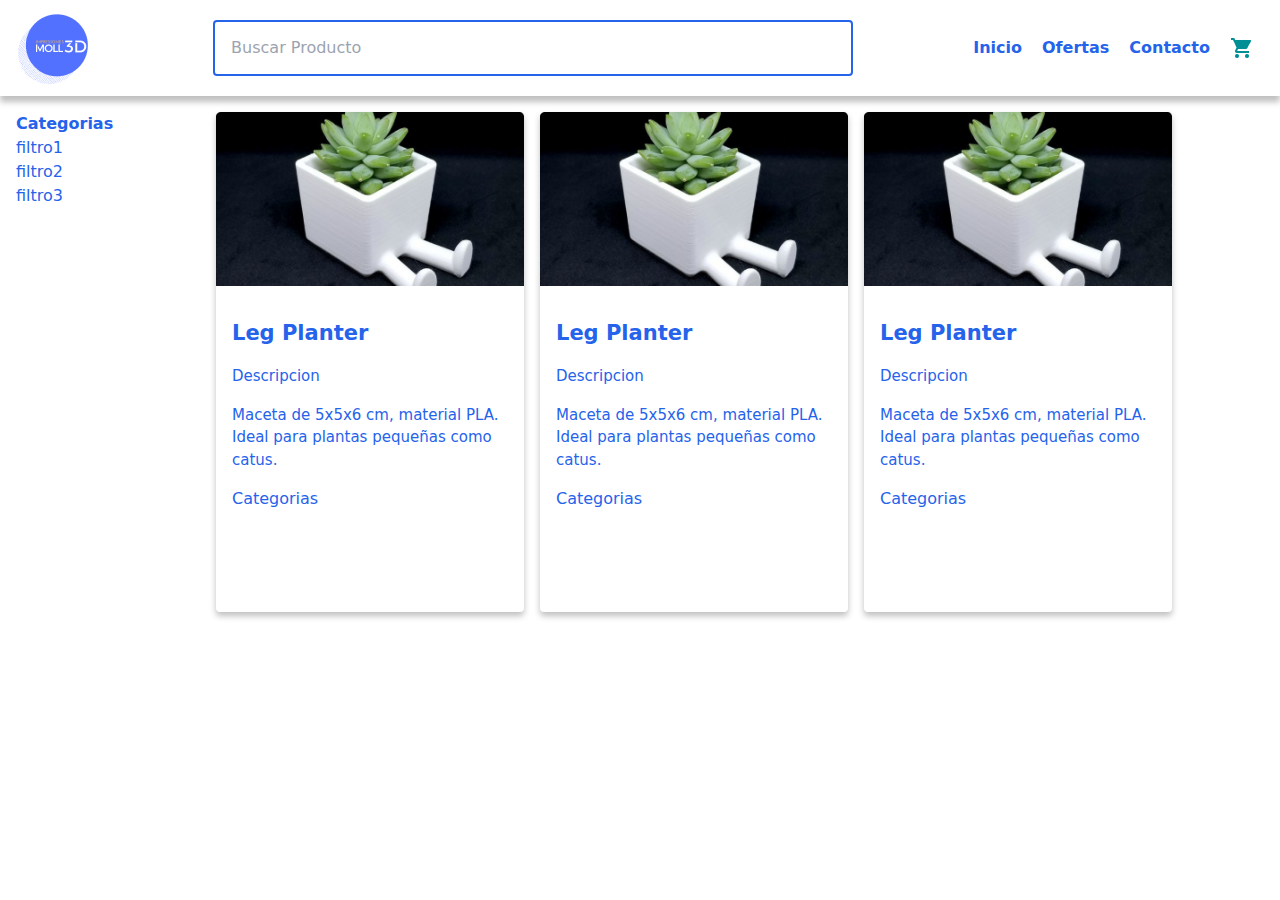
==== index.html @ 06025deb "solo html" ====
<!DOCTYPE html>
<html>

<head>
    <title>Desafío 5</title>
    <meta charset="UTF-8" />
    <meta name="viewport" content="width=device-width, initial-scale=1.0" />
    <link rel="stylesheet" href="styles/tailwind.css">
    <link rel="stylesheet" href="styles/styles.css">
</head>

<body>
    <header class="header">        
        <img class="logo" src="img/logo 1.png" alt="logo">
        <div class="w-2/4">
            <div class="col-start-3 col-span-9">
                <div class="searcher-conteiner">
                    <input class="ml-4 focus:outline-none focus:border-green-500" type="text" name="searcher"
                        id="searcher" placeholder="Buscar Producto">
                </div>
            </div>
        </div>
        <nav class="mr-4">
            <ul>
                <li>
                    Inicio
                </li>
                <li>
                    Ofertas
                </li>
                <li>
                    Contacto
                </li>
                <li>
                    <img src="img/cart.png" alt="carrito">
                </li>
            </ul>
        </nav>
    </header>
    <div class="grid grid-cols-12 mt-4 gap-4">
        <div class="col-start-1 col-span-2 ml-4 flex flex-col">
        <div class="categoria">Categorias</div>
            <div class="filtro">filtro1</div>
            <div class="filtro">filtro2</div>
            <div class="filtro">filtro3</div>
        </div>
            <div class="card-conteiner col-start-3 col-span-3">
                <img src="img/planter1.png" alt="Maceta">
                <p class="title ml-4 mt-8">Leg Planter</p>
                <p class="descripcion ml-4 mt-4">Descripcion</p>
                <p class="descripcion m-4">Maceta de 5x5x6 cm, material PLA. Ideal para plantas pequeñas como catus.</p>
                <p class="filtro ml-4 mt-4">Categorias</p>
            </div>
            <div class="card-conteiner col-start-6 col-span-3">
                <img src="img/planter1.png" alt="Maceta">
                <p class="title ml-4 mt-8">Leg Planter</p>
                <p class="descripcion ml-4 mt-4">Descripcion</p>
                <p class="descripcion m-4">Maceta de 5x5x6 cm, material PLA. Ideal para plantas pequeñas como catus.</p>
                <p class="filtro ml-4 mt-4">Categorias</p>
            </div>
            <div class="card-conteiner col-start-9 col-span-3">
                <img src="img/planter1.png" alt="Maceta">
                <p class="title ml-4 mt-8">Leg Planter</p>
                <p class="descripcion ml-4 mt-4">Descripcion</p>
                <p class="descripcion m-4">Maceta de 5x5x6 cm, material PLA. Ideal para plantas pequeñas como catus.</p>
                <p class="filtro ml-4 mt-4">Categorias</p>
            </div>   
    </div>
    <script type="text/javascript">

    </script>
</body>

</html>
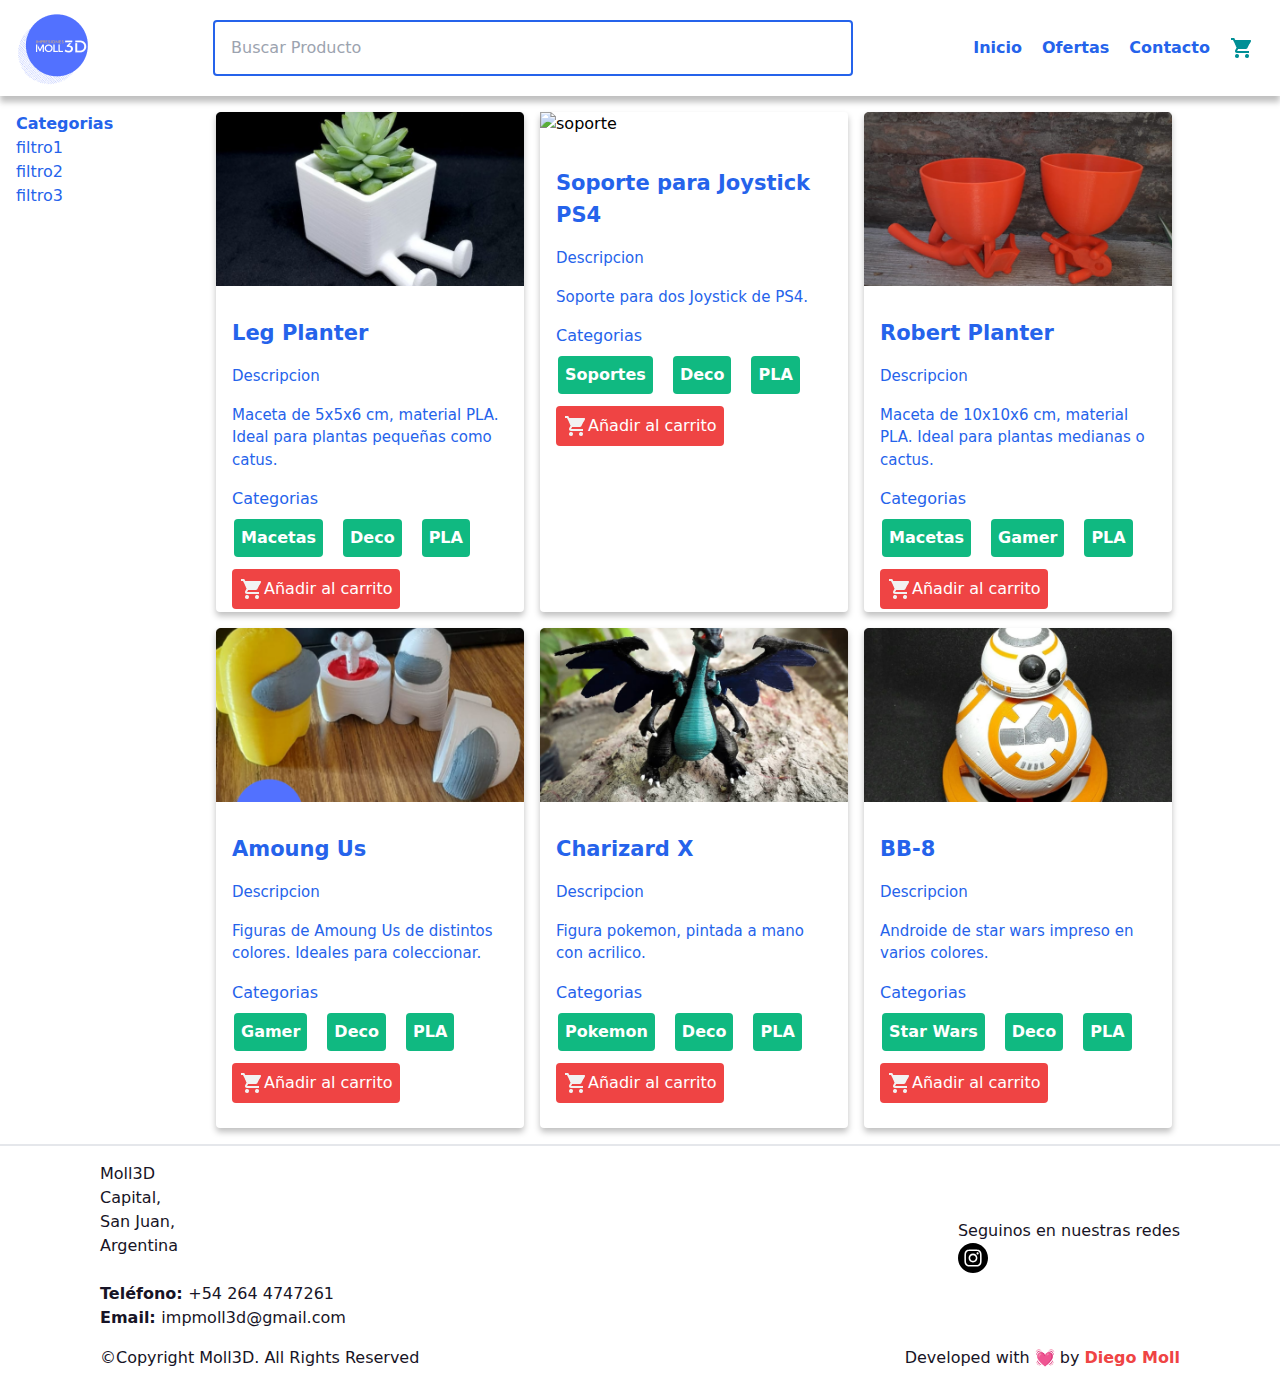
==== commit 39895f74: "html avanzado" ====
--- a/index.html
+++ b/index.html
@@ -50,22 +50,117 @@
                 <p class="descripcion ml-4 mt-4">Descripcion</p>
                 <p class="descripcion m-4">Maceta de 5x5x6 cm, material PLA. Ideal para plantas pequeñas como catus.</p>
                 <p class="filtro ml-4 mt-4">Categorias</p>
+                <div class="flex row ml-2 mt-2">
+                    <div class="cat bg-green-500 font-semibold text-white">Macetas</div>
+                    <div class="cat bg-green-500 font-semibold text-white">Deco</div>
+                    <div class="cat bg-green-500 font-semibold text-white">PLA</div>
+                </div>
+                <button type="button" class="bg-red-500 flex row p-2 ml-4 mt-3 rounded text-white">
+                    <img class="color-white" src="img/w_cart.png" alt="carrito">Añadir al carrito                    
+                </button>
             </div>
             <div class="card-conteiner col-start-6 col-span-3">
-                <img src="img/planter1.png" alt="Maceta">
-                <p class="title ml-4 mt-8">Leg Planter</p>
+                <img src="img/soporte1.png" alt="soporte">
+                <p class="title ml-4 mt-8">Soporte para Joystick PS4</p>
                 <p class="descripcion ml-4 mt-4">Descripcion</p>
-                <p class="descripcion m-4">Maceta de 5x5x6 cm, material PLA. Ideal para plantas pequeñas como catus.</p>
+                <p class="descripcion m-4">Soporte para dos Joystick de PS4.</p>
                 <p class="filtro ml-4 mt-4">Categorias</p>
+                <div class="flex row ml-2 mt-2">
+                    <div class="cat bg-green-500 font-semibold text-white">Soportes</div>
+                    <div class="cat bg-green-500 font-semibold text-white">Deco</div>
+                    <div class="cat bg-green-500 font-semibold text-white">PLA</div>
+                </div>
+                <button type="button" class="bg-red-500 flex row p-2 ml-4 mt-3 rounded text-white">
+                    <img class="color-white" src="img/w_cart.png" alt="carrito">Añadir al carrito                    
+                </button>
             </div>
             <div class="card-conteiner col-start-9 col-span-3">
-                <img src="img/planter1.png" alt="Maceta">
-                <p class="title ml-4 mt-8">Leg Planter</p>
+                <img src="img/planter2.png" alt="Maceta">
+                <p class="title ml-4 mt-8">Robert Planter</p>
                 <p class="descripcion ml-4 mt-4">Descripcion</p>
-                <p class="descripcion m-4">Maceta de 5x5x6 cm, material PLA. Ideal para plantas pequeñas como catus.</p>
+                <p class="descripcion m-4">Maceta de 10x10x6 cm, material PLA. Ideal para plantas medianas o cactus.</p>
                 <p class="filtro ml-4 mt-4">Categorias</p>
+                <div class="flex row ml-2 mt-2">
+                    <div class="cat bg-green-500 font-semibold text-white">Macetas</div>
+                    <div class="cat bg-green-500 font-semibold text-white">Gamer</div>
+                    <div class="cat bg-green-500 font-semibold text-white">PLA</div>
+                </div>
+                <button type="button" class="bg-red-500 flex row p-2 ml-4 mt-3 rounded text-white">
+                    <img class="color-white" src="img/w_cart.png" alt="carrito">Añadir al carrito                    
+                </button>
             </div>   
     </div>
+    <div class="grid grid-cols-12 mt-4 gap-4">      
+            <div class="card-conteiner col-start-3 col-span-3">
+                <img src="img/amoung.png" alt="Maceta">
+                <p class="title ml-4 mt-8">Amoung Us</p>
+                <p class="descripcion ml-4 mt-4">Descripcion</p>
+                <p class="descripcion m-4">Figuras de Amoung Us de distintos colores. Ideales para coleccionar.</p>
+                <p class="filtro ml-4 mt-4">Categorias</p>
+                <div class="flex row ml-2 mt-2">
+                    <div class="cat bg-green-500 font-semibold text-white">Gamer</div>
+                    <div class="cat bg-green-500 font-semibold text-white">Deco</div>
+                    <div class="cat bg-green-500 font-semibold text-white">PLA</div>
+                </div>
+                <button type="button" class="bg-red-500 flex row p-2 ml-4 mt-3 rounded text-white">
+                    <img class="color-white" src="img/w_cart.png" alt="carrito">Añadir al carrito                    
+                </button>
+            </div>
+            <div class="card-conteiner col-start-6 col-span-3">
+                <img src="img/charizartX.png" alt="soporte">
+                <p class="title ml-4 mt-8">Charizard X</p>
+                <p class="descripcion ml-4 mt-4">Descripcion</p>
+                <p class="descripcion m-4">Figura pokemon, pintada a mano con acrilico.</p>
+                <p class="filtro ml-4 mt-4">Categorias</p>
+                <div class="flex row ml-2 mt-2">
+                    <div class="cat bg-green-500 font-semibold text-white">Pokemon</div>
+                    <div class="cat bg-green-500 font-semibold text-white">Deco</div>
+                    <div class="cat bg-green-500 font-semibold text-white">PLA</div>
+                </div>
+                <button type="button" class="bg-red-500 flex row p-2 ml-4 mt-3 rounded text-white">
+                    <img class="color-white" src="img/w_cart.png" alt="carrito">Añadir al carrito                    
+                </button>
+            </div>
+            <div class="card-conteiner col-start-9 col-span-3">
+                <img src="img/bb-8.png" alt="Maceta">
+                <p class="title ml-4 mt-8">BB-8</p>
+                <p class="descripcion ml-4 mt-4">Descripcion</p>
+                <p class="descripcion m-4">Androide de star wars impreso en varios colores.</p>
+                <p class="filtro ml-4 mt-4">Categorias</p>
+                <div class="flex row ml-2 mt-2">
+                    <div class="cat bg-green-500 font-semibold text-white">Star Wars</div>
+                    <div class="cat bg-green-500 font-semibold text-white">Deco</div>
+                    <div class="cat bg-green-500 font-semibold text-white">PLA</div>
+                </div>
+                <button type="button" class="bg-red-500 flex row p-2 ml-4 mt-3 rounded text-white">
+                    <img class="color-white" src="img/w_cart.png" alt="carrito">Añadir al carrito                    
+                </button>
+            </div>   
+    </div>
+    <footer class=" mt-4 pt-4 border-t-2">
+        <div class="footer">
+            <div>
+                <h2>Moll3D</h2>
+                <p>
+                    Capital,<br>San Juan,<br>Argentina <br><br><strong>Teléfono: </strong> +54 264 4747261
+                    <br><strong>Email: </strong>impmoll3d@gmail.com
+                </p>
+            </div>
+            <div>
+                <h2>Seguinos en nuestras redes</h2>
+                <p><a href="https://www.instagram.com/moll_3d/" target="_blank"><img src="img/instagram_WB.svg"
+                            alt="logo" width="30" height="30"></a>
+                </p>
+            </div>
+        </div>
+        <div class="footer">
+            <span class="pt-4 pb-4">&copy;Copyright Moll3D. All
+                Rights Reserved</span>
+            <span class="pt-4 pb-4">Developed with &#128147 by <a class="no-underline font-bold text-red-500"
+                    href="https://www.linkedin.com/in/diego-moll-34a52a183" target="_blank">Diego
+                    Moll</a></span>
+        </div>
+    </footer>
     <script type="text/javascript">
 
     </script>
--- a/styles/styles.css
+++ b/styles/styles.css
@@ -1,5 +1,5 @@
 :root {
-  --main-color: #171426;
+  --black: #171426;
   --main-color-opaco: hsl(251, 28%, 19%);
 
   --secundary-color: #2abf95;
@@ -76,3 +76,25 @@
   box-shadow: 0px 4px 6px rgba(0, 0, 0, 0.25);
   border-radius: 4px;
 }
+
+/*Categoria*/
+
+.cat {
+  padding: 7px;
+  margin-left: 10px;
+  margin-right: 10px;
+  border-radius: 4px;
+}
+
+.footer {
+  display: flex;
+  flex-direction: row;
+  justify-content: space-between;
+  align-items: center;
+  color: var(--black);
+  height: auto;
+  width: auto;
+  padding-left: 100px;
+  padding-right: 100px;
+  bottom: 0;
+}
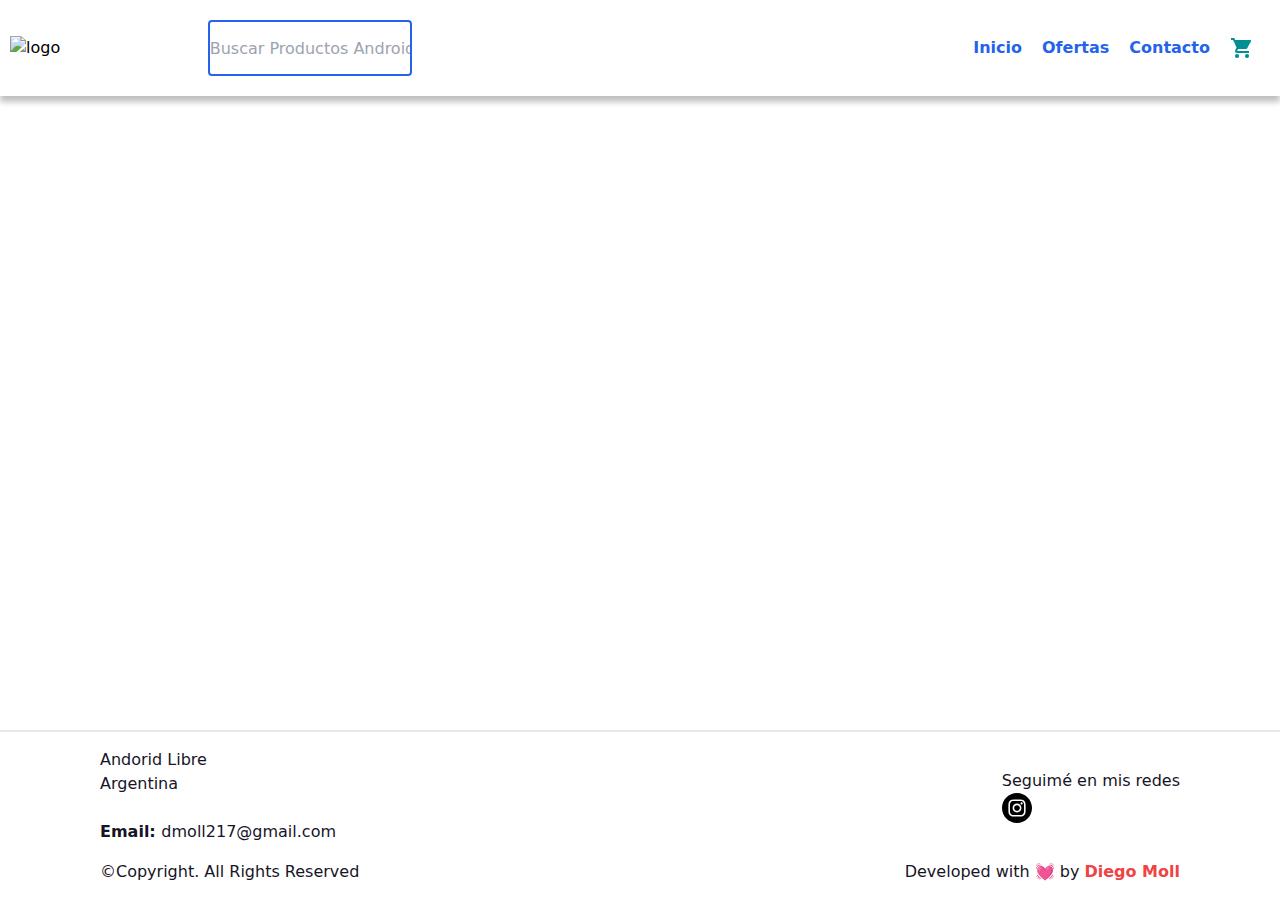
==== commit dbbc90c4: "Merge pull request #2 from MollDiego/script-fix" ====
--- a/index.html
+++ b/index.html
@@ -1,8 +1,9 @@
 <!DOCTYPE html>
-<html>
+<html class="min-h-screen relative">
 
 <head>
-    <title>Desafío 5</title>
+    <title>Android Libre</title>
+    <link rel="shortcut icon" href="img/favicon.svg" type="image/x-icon">
     <meta charset="UTF-8" />
     <meta name="viewport" content="width=device-width, initial-scale=1.0" />
     <link rel="stylesheet" href="styles/tailwind.css">
@@ -11,13 +12,11 @@
 
 <body>
     <header class="header">        
-        <img class="logo" src="img/logo 1.png" alt="logo">
+        <img class="logo" src="img/logo.svg" alt="logo">
         <div class="w-2/4">
             <div class="col-start-3 col-span-9">
-                <div class="searcher-conteiner">
-                    <input class="ml-4 focus:outline-none focus:border-green-500" type="text" name="searcher"
-                        id="searcher" placeholder="Buscar Producto">
-                </div>
+                    <input class="searcher-conteiner ml-4 focus:outline-none" type="text" name="searcher"
+                        id="searcher" placeholder="Buscar Productos Android">
             </div>
         </div>
         <nav class="mr-4">
@@ -37,133 +36,34 @@
             </ul>
         </nav>
     </header>
-    <div class="grid grid-cols-12 mt-4 gap-4">
-        <div class="col-start-1 col-span-2 ml-4 flex flex-col">
-        <div class="categoria">Categorias</div>
-            <div class="filtro">filtro1</div>
-            <div class="filtro">filtro2</div>
-            <div class="filtro">filtro3</div>
-        </div>
-            <div class="card-conteiner col-start-3 col-span-3">
-                <img src="img/planter1.png" alt="Maceta">
-                <p class="title ml-4 mt-8">Leg Planter</p>
-                <p class="descripcion ml-4 mt-4">Descripcion</p>
-                <p class="descripcion m-4">Maceta de 5x5x6 cm, material PLA. Ideal para plantas pequeñas como catus.</p>
-                <p class="filtro ml-4 mt-4">Categorias</p>
-                <div class="flex row ml-2 mt-2">
-                    <div class="cat bg-green-500 font-semibold text-white">Macetas</div>
-                    <div class="cat bg-green-500 font-semibold text-white">Deco</div>
-                    <div class="cat bg-green-500 font-semibold text-white">PLA</div>
-                </div>
-                <button type="button" class="bg-red-500 flex row p-2 ml-4 mt-3 rounded text-white">
-                    <img class="color-white" src="img/w_cart.png" alt="carrito">Añadir al carrito                    
-                </button>
-            </div>
-            <div class="card-conteiner col-start-6 col-span-3">
-                <img src="img/soporte1.png" alt="soporte">
-                <p class="title ml-4 mt-8">Soporte para Joystick PS4</p>
-                <p class="descripcion ml-4 mt-4">Descripcion</p>
-                <p class="descripcion m-4">Soporte para dos Joystick de PS4.</p>
-                <p class="filtro ml-4 mt-4">Categorias</p>
-                <div class="flex row ml-2 mt-2">
-                    <div class="cat bg-green-500 font-semibold text-white">Soportes</div>
-                    <div class="cat bg-green-500 font-semibold text-white">Deco</div>
-                    <div class="cat bg-green-500 font-semibold text-white">PLA</div>
-                </div>
-                <button type="button" class="bg-red-500 flex row p-2 ml-4 mt-3 rounded text-white">
-                    <img class="color-white" src="img/w_cart.png" alt="carrito">Añadir al carrito                    
-                </button>
-            </div>
-            <div class="card-conteiner col-start-9 col-span-3">
-                <img src="img/planter2.png" alt="Maceta">
-                <p class="title ml-4 mt-8">Robert Planter</p>
-                <p class="descripcion ml-4 mt-4">Descripcion</p>
-                <p class="descripcion m-4">Maceta de 10x10x6 cm, material PLA. Ideal para plantas medianas o cactus.</p>
-                <p class="filtro ml-4 mt-4">Categorias</p>
-                <div class="flex row ml-2 mt-2">
-                    <div class="cat bg-green-500 font-semibold text-white">Macetas</div>
-                    <div class="cat bg-green-500 font-semibold text-white">Gamer</div>
-                    <div class="cat bg-green-500 font-semibold text-white">PLA</div>
-                </div>
-                <button type="button" class="bg-red-500 flex row p-2 ml-4 mt-3 rounded text-white">
-                    <img class="color-white" src="img/w_cart.png" alt="carrito">Añadir al carrito                    
-                </button>
-            </div>   
-    </div>
-    <div class="grid grid-cols-12 mt-4 gap-4">      
-            <div class="card-conteiner col-start-3 col-span-3">
-                <img src="img/amoung.png" alt="Maceta">
-                <p class="title ml-4 mt-8">Amoung Us</p>
-                <p class="descripcion ml-4 mt-4">Descripcion</p>
-                <p class="descripcion m-4">Figuras de Amoung Us de distintos colores. Ideales para coleccionar.</p>
-                <p class="filtro ml-4 mt-4">Categorias</p>
-                <div class="flex row ml-2 mt-2">
-                    <div class="cat bg-green-500 font-semibold text-white">Gamer</div>
-                    <div class="cat bg-green-500 font-semibold text-white">Deco</div>
-                    <div class="cat bg-green-500 font-semibold text-white">PLA</div>
-                </div>
-                <button type="button" class="bg-red-500 flex row p-2 ml-4 mt-3 rounded text-white">
-                    <img class="color-white" src="img/w_cart.png" alt="carrito">Añadir al carrito                    
-                </button>
-            </div>
-            <div class="card-conteiner col-start-6 col-span-3">
-                <img src="img/charizartX.png" alt="soporte">
-                <p class="title ml-4 mt-8">Charizard X</p>
-                <p class="descripcion ml-4 mt-4">Descripcion</p>
-                <p class="descripcion m-4">Figura pokemon, pintada a mano con acrilico.</p>
-                <p class="filtro ml-4 mt-4">Categorias</p>
-                <div class="flex row ml-2 mt-2">
-                    <div class="cat bg-green-500 font-semibold text-white">Pokemon</div>
-                    <div class="cat bg-green-500 font-semibold text-white">Deco</div>
-                    <div class="cat bg-green-500 font-semibold text-white">PLA</div>
-                </div>
-                <button type="button" class="bg-red-500 flex row p-2 ml-4 mt-3 rounded text-white">
-                    <img class="color-white" src="img/w_cart.png" alt="carrito">Añadir al carrito                    
-                </button>
-            </div>
-            <div class="card-conteiner col-start-9 col-span-3">
-                <img src="img/bb-8.png" alt="Maceta">
-                <p class="title ml-4 mt-8">BB-8</p>
-                <p class="descripcion ml-4 mt-4">Descripcion</p>
-                <p class="descripcion m-4">Androide de star wars impreso en varios colores.</p>
-                <p class="filtro ml-4 mt-4">Categorias</p>
-                <div class="flex row ml-2 mt-2">
-                    <div class="cat bg-green-500 font-semibold text-white">Star Wars</div>
-                    <div class="cat bg-green-500 font-semibold text-white">Deco</div>
-                    <div class="cat bg-green-500 font-semibold text-white">PLA</div>
-                </div>
-                <button type="button" class="bg-red-500 flex row p-2 ml-4 mt-3 rounded text-white">
-                    <img class="color-white" src="img/w_cart.png" alt="carrito">Añadir al carrito                    
-                </button>
-            </div>   
-    </div>
-    <footer class=" mt-4 pt-4 border-t-2">
+    <div class="grid grid-cols-12 mb-60">
+        <div class="col-start-3 col-span-6" id="products-container"></div>
+    </div>    
+    <footer class=" mt-4 pt-4 border-t-2 w-full absolute bottom-0">
         <div class="footer">
             <div>
-                <h2>Moll3D</h2>
+                <h2>Andorid Libre</h2>
                 <p>
-                    Capital,<br>San Juan,<br>Argentina <br><br><strong>Teléfono: </strong> +54 264 4747261
-                    <br><strong>Email: </strong>impmoll3d@gmail.com
+                    Argentina <br>
+                    <br><strong>Email: </strong>dmoll217@gmail.com
                 </p>
             </div>
             <div>
-                <h2>Seguinos en nuestras redes</h2>
-                <p><a href="https://www.instagram.com/moll_3d/" target="_blank"><img src="img/instagram_WB.svg"
+                <h2>Seguimé en mis redes</h2>
+                <p><a href="https://www.instagram.com/diego_moll/" target="_blank"><img src="img/instagram_WB.svg"
                             alt="logo" width="30" height="30"></a>
                 </p>
             </div>
         </div>
         <div class="footer">
-            <span class="pt-4 pb-4">&copy;Copyright Moll3D. All
+            <span class="pt-4 pb-4">&copy;Copyright. All
                 Rights Reserved</span>
             <span class="pt-4 pb-4">Developed with &#128147 by <a class="no-underline font-bold text-red-500"
                     href="https://www.linkedin.com/in/diego-moll-34a52a183" target="_blank">Diego
                     Moll</a></span>
         </div>
     </footer>
-    <script type="text/javascript">
-
-    </script>
+    <script type="text/javascript" src="/js/fetchData.js"></script>
 </body>
 
 </html>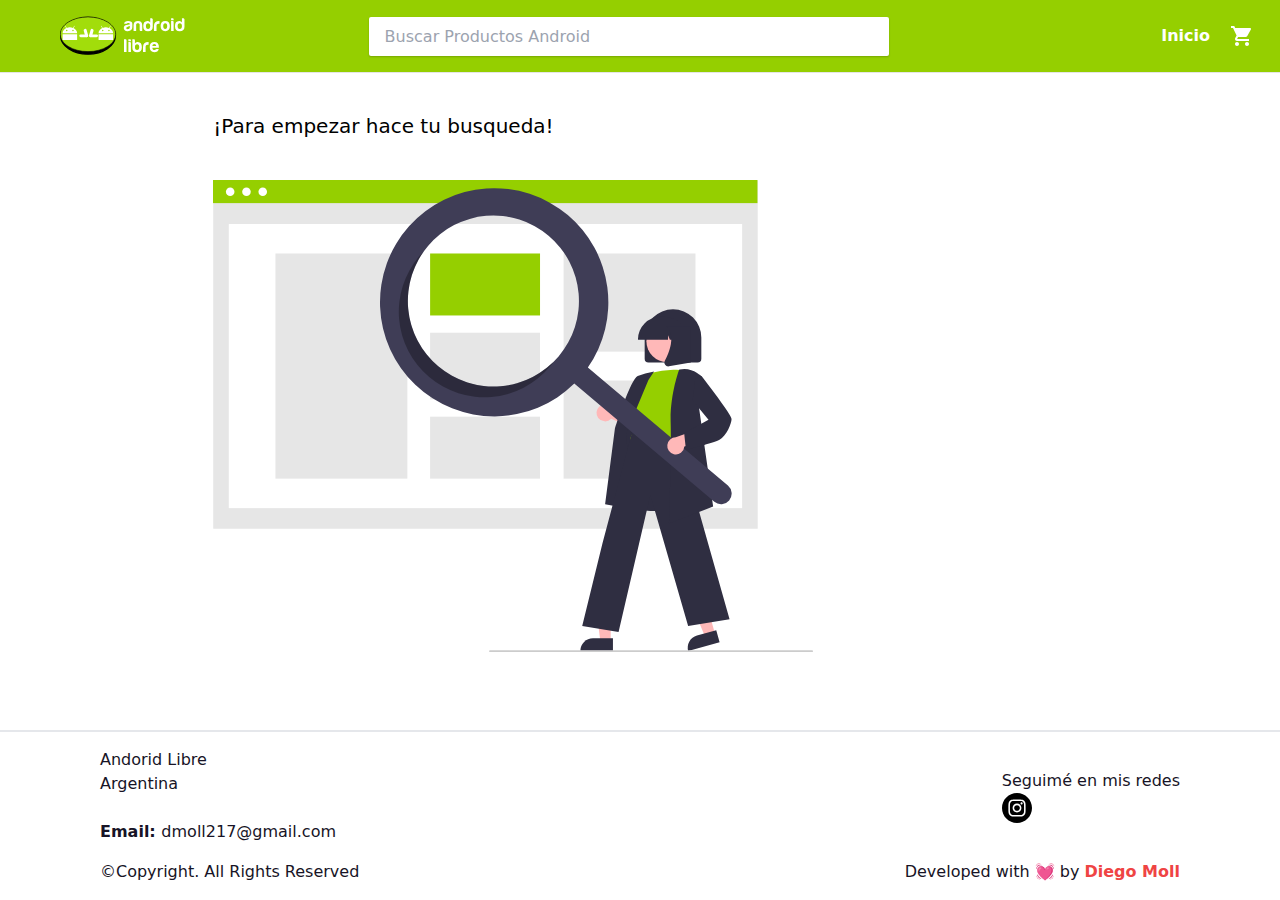
==== commit c9d1e8cb: "arregle el header y el logo" ====
--- a/index.html
+++ b/index.html
@@ -12,12 +12,10 @@
 
 <body>
     <header class="header">        
-        <img class="logo" src="img/logo.svg" alt="logo">
+        <img height="34px" width="134px" class="logo" src="img/bigLogo.svg" alt="logo">
         <div class="w-2/4">
-            <div class="col-start-3 col-span-9">
-                    <input class="searcher-conteiner ml-4 focus:outline-none" type="text" name="searcher"
+            <input class="searcher-conteiner ml-4 focus:outline-none" type="text" name="searcher"
                         id="searcher" placeholder="Buscar Productos Android">
-            </div>
         </div>
         <nav class="mr-4">
             <ul>
@@ -25,19 +23,16 @@
                     Inicio
                 </li>
                 <li>
-                    Ofertas
-                </li>
-                <li>
-                    Contacto
-                </li>
-                <li>
-                    <img src="img/cart.png" alt="carrito">
+                    <a href="pages/cart.html"><img src="img/cart.svg" alt="carrito"></a>
                 </li>
             </ul>
         </nav>
     </header>
     <div class="grid grid-cols-12 mb-60">
-        <div class="col-start-3 col-span-6" id="products-container"></div>
+        <div class="col-start-3 col-span-6" id="products-container">
+            <h1 class="text-xl mt-10 mb-10">¡Para empezar hace tu busqueda!</h1>
+            <img height="500px" width="600px" src="img/search.svg" alt="search">
+        </div>
     </div>    
     <footer class=" mt-4 pt-4 border-t-2 w-full absolute bottom-0">
         <div class="footer">
@@ -63,7 +58,8 @@
                     Moll</a></span>
         </div>
     </footer>
-    <script type="text/javascript" src="/js/fetchData.js"></script>
+    <script type="text/javascript" src="js/fetchData.js"></script>
+    <script type="text/javascript" src="js/carrito.js"></script>
 </body>
 
 </html>--- a/styles/styles.css
+++ b/styles/styles.css
@@ -12,12 +12,13 @@
 
 .header {
   width: 100%;
-  height: 96px;
-  box-shadow: 0px 6px 6px rgba(0, 0, 0, 0.25);
+  height: 72px;
+  box-shadow: 0 1px 0 0 rgb(0 0 0 / 10%);
   display: flex;
   flex-direction: row;
   justify-content: space-between;
   align-items: center;
+  background-color: #95cf00;
 }
 ul {
   display: flex;
@@ -28,11 +29,11 @@
   padding-left: 10px;
   padding-right: 10px;
   list-style: none;
-  color: var(--letter-color);
+  color: white;
   font-weight: bold;
 }
 .logo {
-  padding-left: 10px;
+  margin-left: 60px;
 }
 
 /*Letras*/
@@ -61,20 +62,34 @@
 /*Conteiners*/
 
 .searcher-conteiner {
-  height: 56px;
-  width: auto;
-  border: solid 2px var(--letter-color);
-  border-radius: 4px;
+  height: 39px;
+  width: 520px;
+  box-shadow: 0 1px 2px 0 rgb(0 0 0 / 20%);
+  border: transparent;
+  border-radius: 2px;
+  padding-left: 16px;
   display: flex;
   flex-direction: row;
   align-items: center;
 }
 
-.card-conteiner {
-  width: auto;
-  height: 500px;
+.product-card {
+  margin-top: 20px;
+  width: 100%;
+  height: 200px;
+  border: solid 1px rgba(0, 0, 0, 0.25);
+  border-radius: 4px;
+  display: flex;
+  flex-direction: row;
+}
+
+.product-card:hover {
   box-shadow: 0px 4px 6px rgba(0, 0, 0, 0.25);
-  border-radius: 4px;
+}
+
+.product-card img {
+  height: 100px;
+  margin-top: 30px;
 }
 
 /*Categoria*/
@@ -98,3 +113,16 @@
   padding-right: 100px;
   bottom: 0;
 }
+.icon {
+  width: 24px;
+  height: 24px;
+}
+.btn-agregar {
+  background-color: #95cf00;
+  padding-left: 8px;
+  padding-right: 8px;
+  padding-top: 6px;
+  padding-bottom: 6px;
+  border-radius: 4px;
+  box-shadow: 1px 4px 4px rgba(0, 0, 0, 0.25);
+}
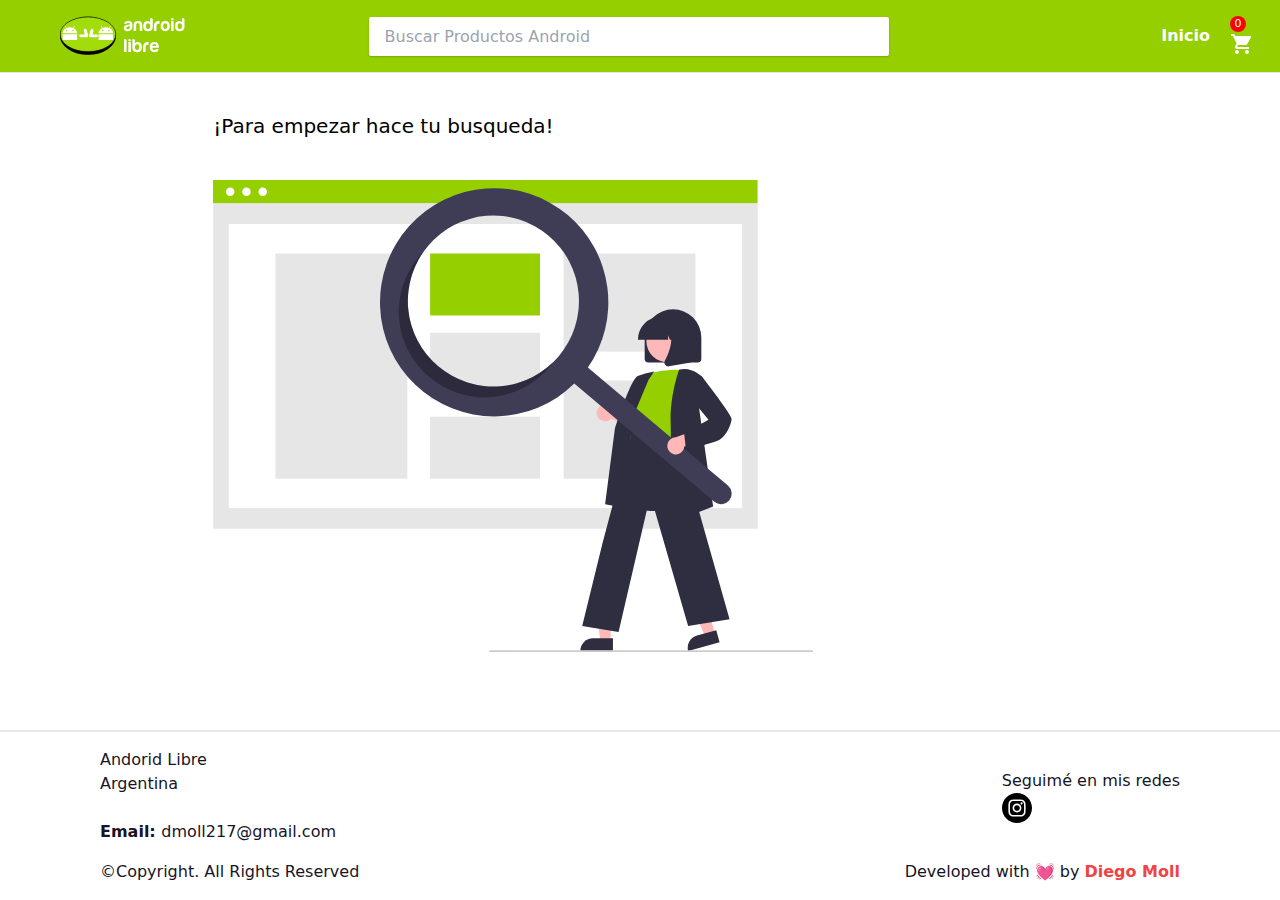
==== commit 687af8ea: "Merge pull request #11 from MollDiego/badge-cart" ====
--- a/index.html
+++ b/index.html
@@ -18,11 +18,12 @@
                         id="searcher" placeholder="Buscar Productos Android">
         </div>
         <nav class="mr-4">
-            <ul>
+            <ul class="flex flex-row items-center">
                 <li>
                     Inicio
                 </li>
-                <li>
+                <li class="flex flex-col">
+                    <span class="badge-style" id="cart-badge"></span>
                     <a href="pages/cart.html"><img src="img/cart.svg" alt="carrito"></a>
                 </li>
             </ul>
@@ -58,8 +59,7 @@
                     Moll</a></span>
         </div>
     </footer>
-    <script type="text/javascript" src="js/fetchData.js"></script>
-    <script type="text/javascript" src="js/carrito.js"></script>
-</body>
-
+    <script type="text/javascript" src="js/badge.js"></script>
+    <script type="text/javascript" src="js/carrito.js"></script> 
+    <script type="text/javascript" src="js/fetchData.js"></script>       
 </html>--- a/styles/styles.css
+++ b/styles/styles.css
@@ -1,13 +1,6 @@
 :root {
   --black: #171426;
   --main-color-opaco: hsl(251, 28%, 19%);
-
-  --secundary-color: #2abf95;
-  --secundary-dark: #26a68e;
-  --red-color: #dc2626;
-  --yellow-color: #ff900f;
-  --disable-color: #c4c4c4;
-  --letter-color: #2563eb;
 }
 
 .header {
@@ -59,6 +52,29 @@
   font-size: 15px;
 }
 
+.empty-search {
+  font-size: x-large;
+  font-weight: 600;
+  margin-top: 40px;
+}
+
+.badge-style {
+  width: 16px;
+  height: 16px;
+  background-color: red;
+  padding-left: 3px;
+  padding-right: 3px;
+  padding-top: 2px;
+  padding-bottom: 2px;
+  border-radius: 50%;
+  font-size: 11px;
+  font-weight: 500;
+  display: flex;
+  flex-direction: column;
+  align-items: center;
+  justify-content: center;
+}
+
 /*Conteiners*/
 
 .searcher-conteiner {
@@ -79,8 +95,8 @@
   height: 200px;
   border: solid 1px rgba(0, 0, 0, 0.25);
   border-radius: 4px;
-  display: flex;
-  flex-direction: row;
+  display: grid;
+  grid-template-columns: repeat(12, minmax(0, 1fr));
 }
 
 .product-card:hover {
@@ -90,6 +106,13 @@
 .product-card img {
   height: 100px;
   margin-top: 30px;
+  grid-column-start: 1;
+  grid-column-end: 3;
+}
+
+.product-info {
+  grid-column-start: 3;
+  grid-column-end: 12;
 }
 
 /*Categoria*/
@@ -117,8 +140,7 @@
   width: 24px;
   height: 24px;
 }
-.btn-agregar {
-  background-color: #95cf00;
+.btn {
   padding-left: 8px;
   padding-right: 8px;
   padding-top: 6px;
@@ -126,3 +148,10 @@
   border-radius: 4px;
   box-shadow: 1px 4px 4px rgba(0, 0, 0, 0.25);
 }
+
+.btn-agregar {
+  background-color: #95cf00;
+}
+.btn-delete {
+  background-color: #ef4444;
+}
